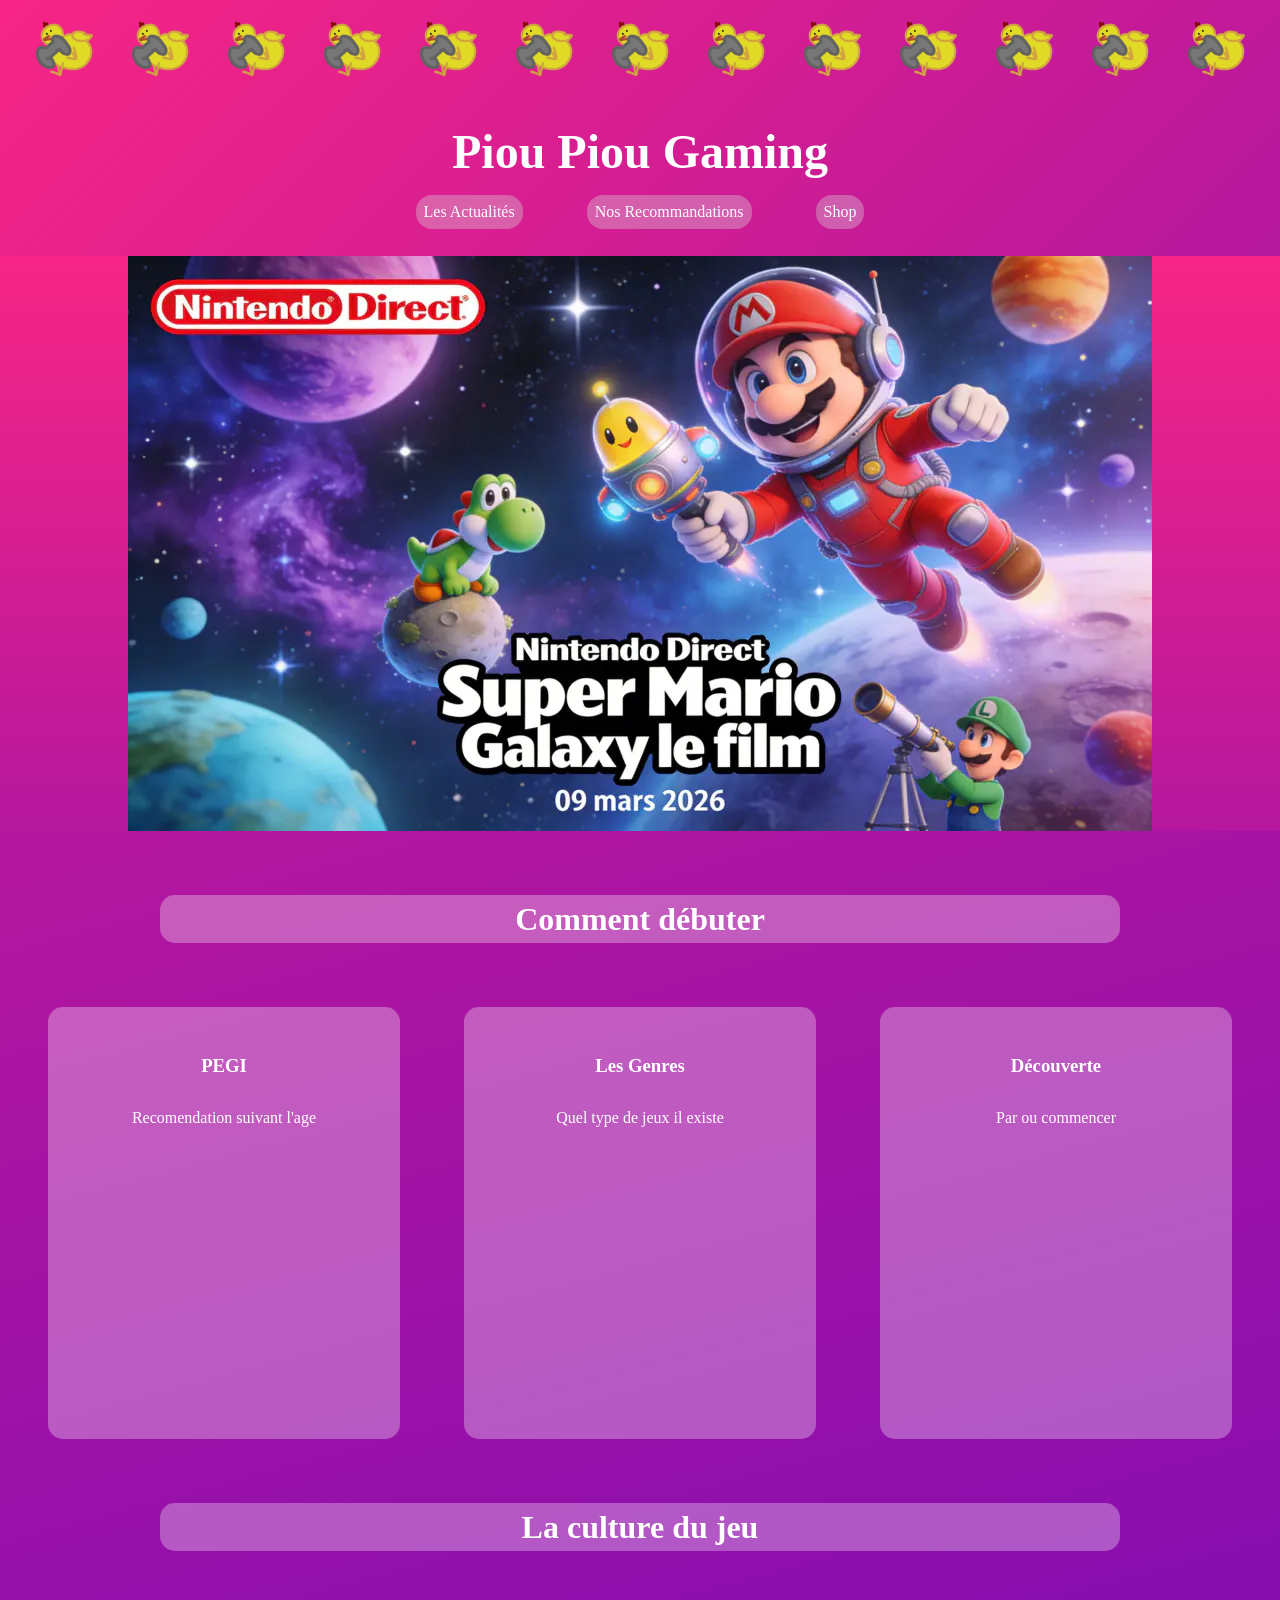
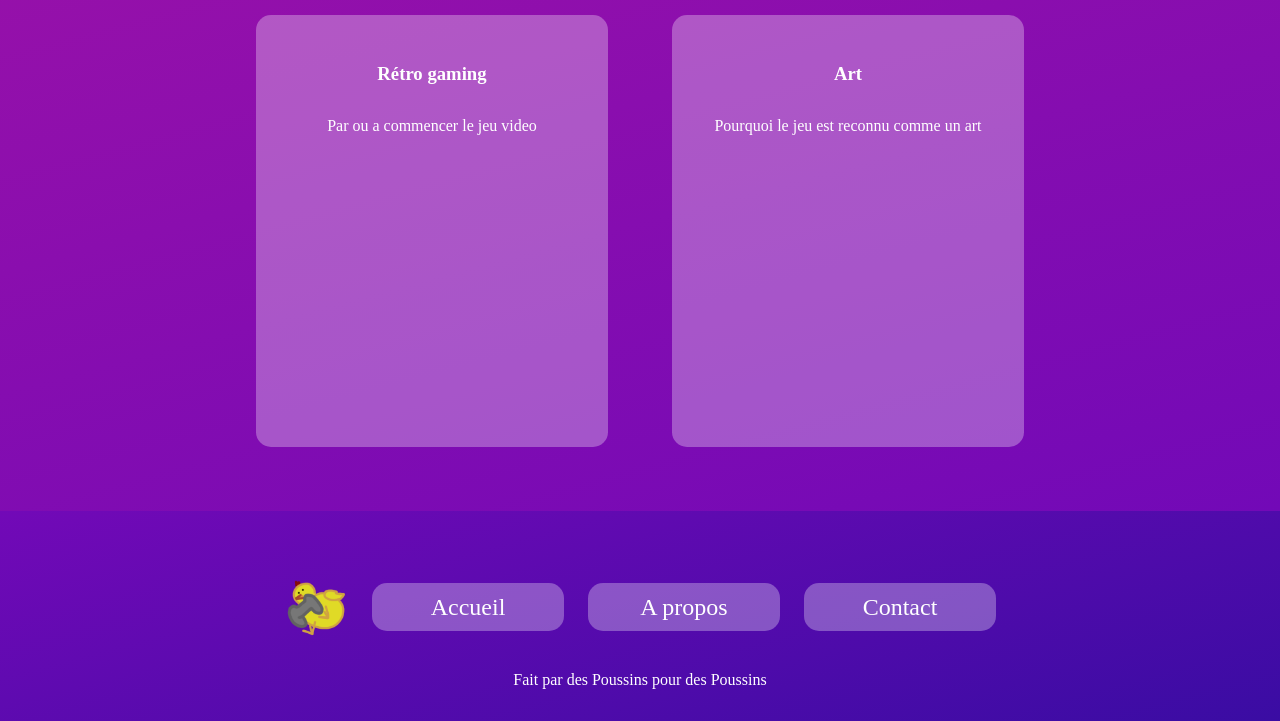
==== index.html @ 50690511 "add index html and css" ====
<!DOCTYPE html>
<html lang="fr">

<head>
    <meta charset="UTF-8">
    <meta name="viewport" content="width=device-width, initial-scale=1.0">
    <title>Piou Piou Gaming</title>
    <link rel="shortcut icon" href="./images/genr-logo.png">
    <link href="style.css" rel="stylesheet">
</head>

<body>
    <nav>
        <section class="div1">
            <a href="#"><img class="logo1" src="./images/genr-logo.png" alt="Logo"></a>
            <a href="#"><img class="logo2" src="./images/genr-logo.png" alt="Logo"></a>
            <a href="#"><img class="logo1" src="./images/genr-logo.png" alt="Logo"></a>
            <a href="#"><img class="logo2" src="./images/genr-logo.png" alt="Logo"></a>
            <a href="#"><img class="logo1" src="./images/genr-logo.png" alt="Logo"></a>
            <a href="#"><img class="logo2" src="./images/genr-logo.png" alt="Logo"></a>
            <a href="#"><img class="logo1" src="./images/genr-logo.png" alt="Logo"></a>
            <a href="#"><img class="logo2" src="./images/genr-logo.png" alt="Logo"></a>
            <a href="#"><img class="logo1" src="./images/genr-logo.png" alt="Logo"></a>
            <a href="#"><img class="logo2" src="./images/genr-logo.png" alt="Logo"></a>
            <a href="#"><img class="logo1" src="./images/genr-logo.png" alt="Logo"></a>
            <a href="#"><img class="logo2" src="./images/genr-logo.png" alt="Logo"></a>
            <a href="#"><img class="logo1" src="./images/genr-logo.png" alt="Logo"></a>
            <a href="#"><img class="logo2" src="./images/genr-logo.png" alt="Logo"></a>
            <a href="#"><img class="logo1" src="./images/genr-logo.png" alt="Logo"></a>
            <a href="#"><img class="logo2" src="./images/genr-logo.png" alt="Logo"></a>
            <a href="#"><img class="logo1" src="./images/genr-logo.png" alt="Logo"></a>
        </section>
        <div class="div2">
            <h1>Piou Piou Gaming</h1>
            <ul class="navbar">
                <li class="nav"><a href="#">Les Actualités</a></li>
                <li class="nav"><a href="#">Nos Recommandations</a></li>
                <li class="nav"><a href="#">Shop</a></li>
            </ul>
        </div>

    </nav>
    <header>
        <img src="./images/index-main.webp">
    </header>
    <main>
        <h2>Comment débuter</h2>
        <section>
            <div>
                <h3>PEGI</h3>
                <p>Recomendation suivant l'age</p>
            </div>
            <div>
                <h3>Les Genres</h3>
                <P>Quel type de jeux il existe</P>
            </div>
            <div>
                <h3>Découverte</h3>
                <p>Par ou commencer</p>
            </div>
        </section>
        <h2>La culture du jeu</h2>
        <aside>
            <div>
                <h3>Rétro gaming</h3>
                <p>Par ou a commencer le jeu video</p>
            </div>
            <div>
                <h3>Art</h3>
                <p>Pourquoi le jeu est reconnu comme un art</p>
            </div>
        </aside>
    </main>
    <footer>
        <ul>
            <img src="./images/genr-logo.png">
            <li><a href="#accueil">Accueil</a></li>
            <li><a href="#about">A propos</a></li>
            <li><a href="#contact">Contact</a></li>
        </ul>
        <p>Fait par des Poussins pour des Poussins</p>

    </footer>

</body>

</html>
---- style.css ----
:root {
    --primary-color: #f72585;
    --segondary-color: #b5179e;
    --third-color: #7209B7;
    --fourth-color: #3a0ca3;
    --fifth-color: #3f34c9;
    --sixth-color: white;
    --seventh-color: #4CC9F0;
    --eighth-color: #4895EF;
}

* {
    margin: 0;
    padding: 0;
}

nav {
    height: 16rem;
    display: flex;
    flex-direction: column;
    align-items: center;
    background: linear-gradient(135deg, var(--primary-color), var(--segondary-color));
    gap: 1rem;

    section {
        display: flex;
        align-items: center;

        a {
            .logo1 {
                width: 64px;
                margin: 1rem;
                animation-name: drop1;
                animation-duration: 3s;
                animation-timing-function: ease-in-out;
                animation-iteration-count: infinite;
            }

            .logo2 {
                width: 64px;
                margin: 1rem;
                animation-name: drop2;
                animation-duration: 3s;
                animation-timing-function: ease-in-out;
                animation-iteration-count: infinite;

            }
        }
    }

    .div2 {
        padding: 0.5rem;
        display: flex;
        flex-direction: column;
        justify-content: space-between;
        gap: 1rem;


        h1 {
            color: var(--sixth-color);
            text-align: center;
            font-size: 3rem;
        }


        ul {
            display: flex;
            gap: 4rem;

            li {
                border: 0.1875rem;
                border-radius: 1rem;
                background: rgba(217, 217, 217, 35%);
                display: flex;
                justify-content: center;
                align-items: center;
                padding: 0.5rem;


                a {
                    text-decoration: none;
                    color: var(--sixth-color);
                }
            }
        }
    }


}

header {
    background: linear-gradient(var(--primary-color), var(--segondary-color));
    display: flex;
    align-items: center;
    justify-content: space-around;

    img {
        width: 80vw;
        max-width: 1920px;
    }
}

main {
    background: linear-gradient(165deg, var(--segondary-color), var(--third-color));
    display: flex;
    flex-direction: column;
    align-items: center;
    padding-top: 4rem;
    padding-bottom: 4rem;
    gap: 4rem;

    h2 {
        color: var(--sixth-color);
        background-color: rgb(255, 255, 255, 0.3);
        border-radius: 15px;
        display: flex;
        font-size: 2rem;
        height: 3rem;
        width: 60rem;
        justify-content: center;
        align-items: center;
    }

    p {
        color: var(--sixth-color);
        display: flex;
        align-items: center;
        justify-content: center;
        padding-bottom: 64px;
    }

    section {
        display: grid;
        grid-template-columns: 1fr 1fr 1fr;
        grid-auto-rows: auto;
        align-items: center;
        justify-content: center;
        gap: 5vw;

        div {
            padding: 1rem;
            border: 20px;
            border-radius: 15px;
            background-color: rgb(255, 255, 255, 0.3);
            display: flex;
            flex-direction: column;
            align-items: center;
            width: 25vw;
            max-width: 480px;
            height: 400px;

            h3 {
                color: var(--sixth-color);
                padding: 2rem;
            }

        }
    }

    aside {
        display: grid;
        grid-template-columns: 1fr 1fr;
        align-items: center;
        justify-content: center;
        gap: 5vw;

        div {
            padding: 1rem;
            border: 20px;
            border-radius: 15px;
            background-color: rgb(255, 255, 255, 0.3);
            display: flex;
            flex-direction: column;
            align-items: center;
            width: 25vw;
            max-width: 480px;
            height: 400px;

            h3 {
                color: var(--sixth-color);
                padding: 2rem;
            }
        }
    }
}

footer {
    background: linear-gradient(165deg, var(--third-color), var(--fourth-color));
    padding: 2rem;
    display: flex;
    flex-direction: column;
    align-items: center;
    justify-content: center;

    p {
        color: var(--sixth-color);
    }

    img {
        width: 64px;
    }

    ul {
        display: flex;
        align-items: center;
        justify-content: center;
        gap: 24px;
        padding: 32px;

        li {
            background-color: rgb(255, 255, 255, 0.3);
            border-radius: 15px;
            display: flex;
            font-size: 1.5rem;
            height: 3rem;
            width: 12rem;
            justify-content: center;
            align-items: center;

            a {
                text-decoration: none;
                color: var(--sixth-color);
            }

        }
    }
}

@keyframes drop1 {
    0% {
        transform: translate(0px, 600%) rotate(90deg);
    }

    10% {
        transform: translate(0px, 600%) rotate(0deg);
    }

    40% {
        transform: translate(0px, 0px) rotate(90deg);
    }

    50% {
        transform: translate(0px, 0px) rotate(0deg);
    }

    60% {
        transform: translate(0px, 0px) rotate(90deg);
    }

    90% {
        transform: translate(0px, 600%) rotate(0deg);
    }

    100% {
        transform: translate(0px, 600%) rotate(90deg);
    }
}

@keyframes drop2 {
    0% {
        transform: translate(0px, 0px) rotate(90deg);
    }

    10% {
        transform: translate(0px, 0px) rotate(0deg);
    }

    40% {
        transform: translate(0px, 600%) rotate(90deg);
    }

    50% {
        transform: translate(0px, 600%) rotate(0deg);
    }

    60% {
        transform: translate(0px, 600%) rotate(90deg);
    }

    90% {
        transform: translate(0px, 0px) rotate(0deg);
    }

    100% {
        transform: translate(0px, 0px) rotate(90deg);
    }


}
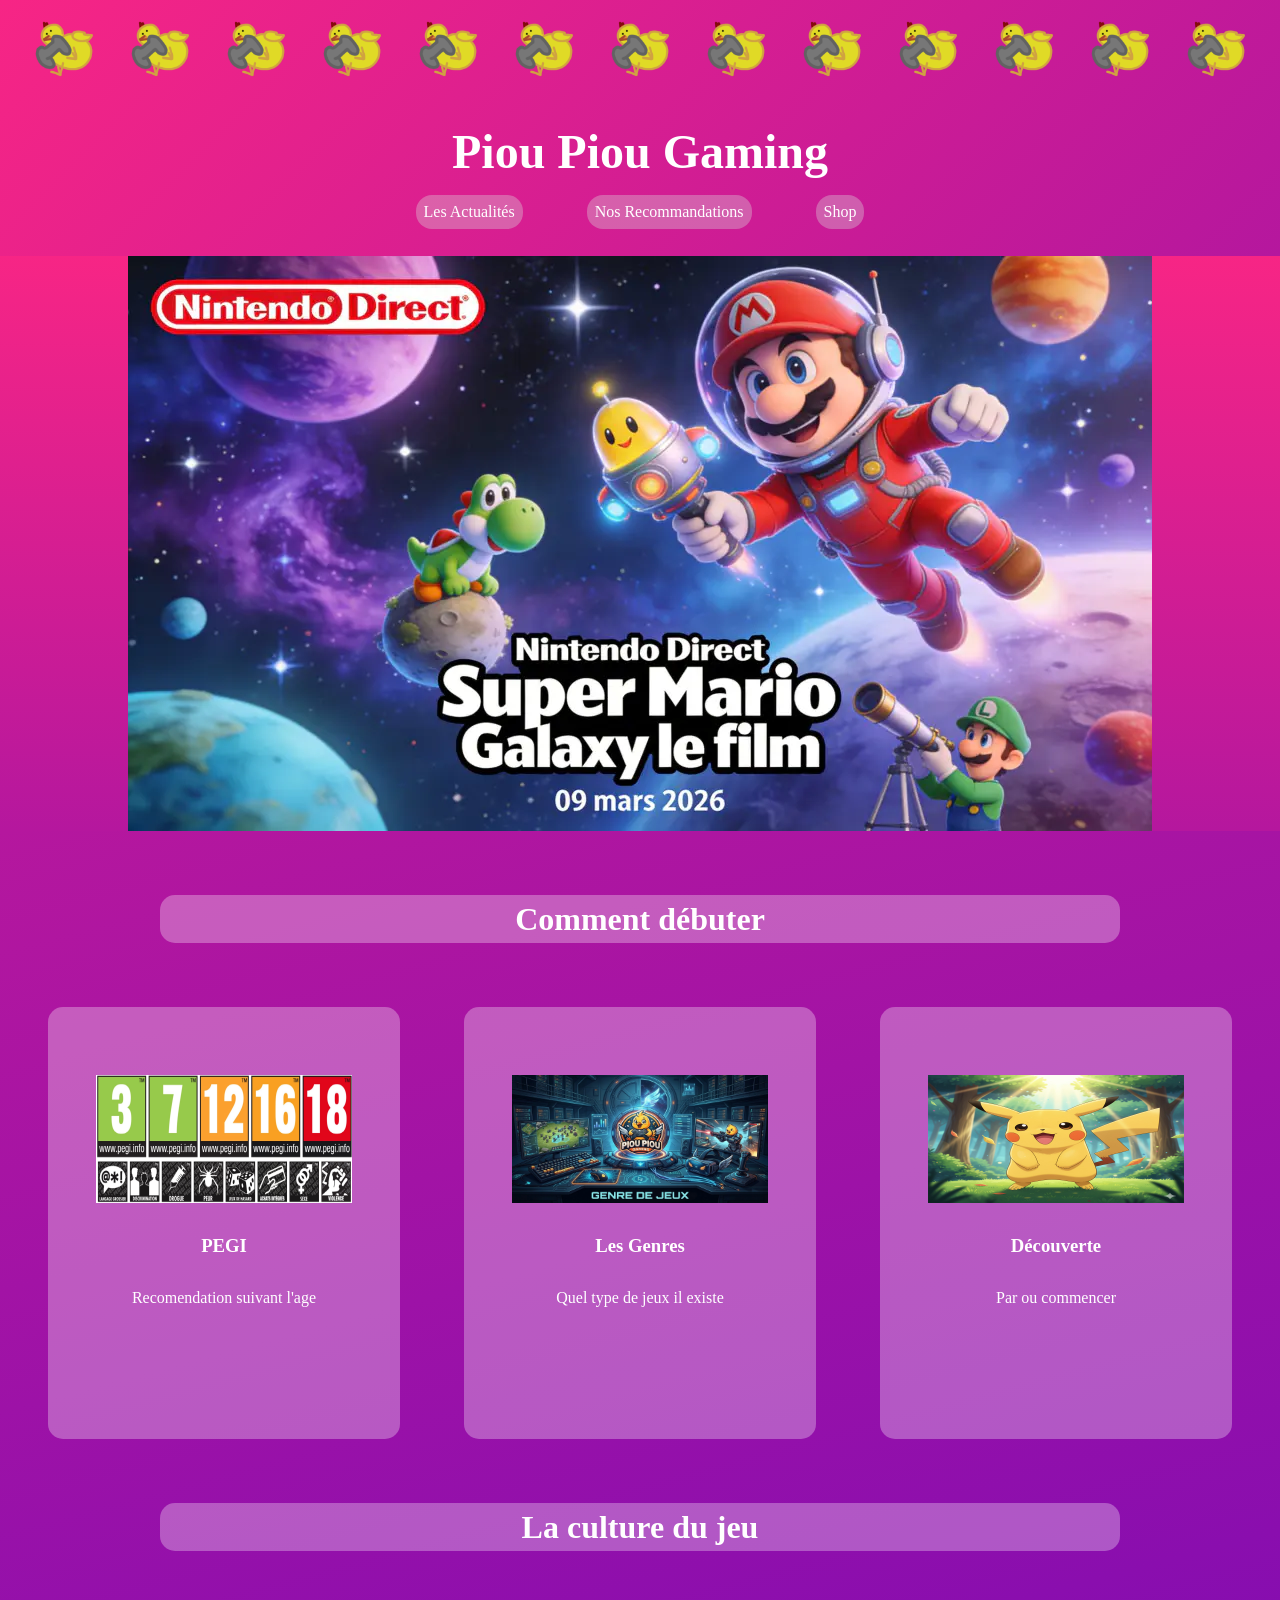
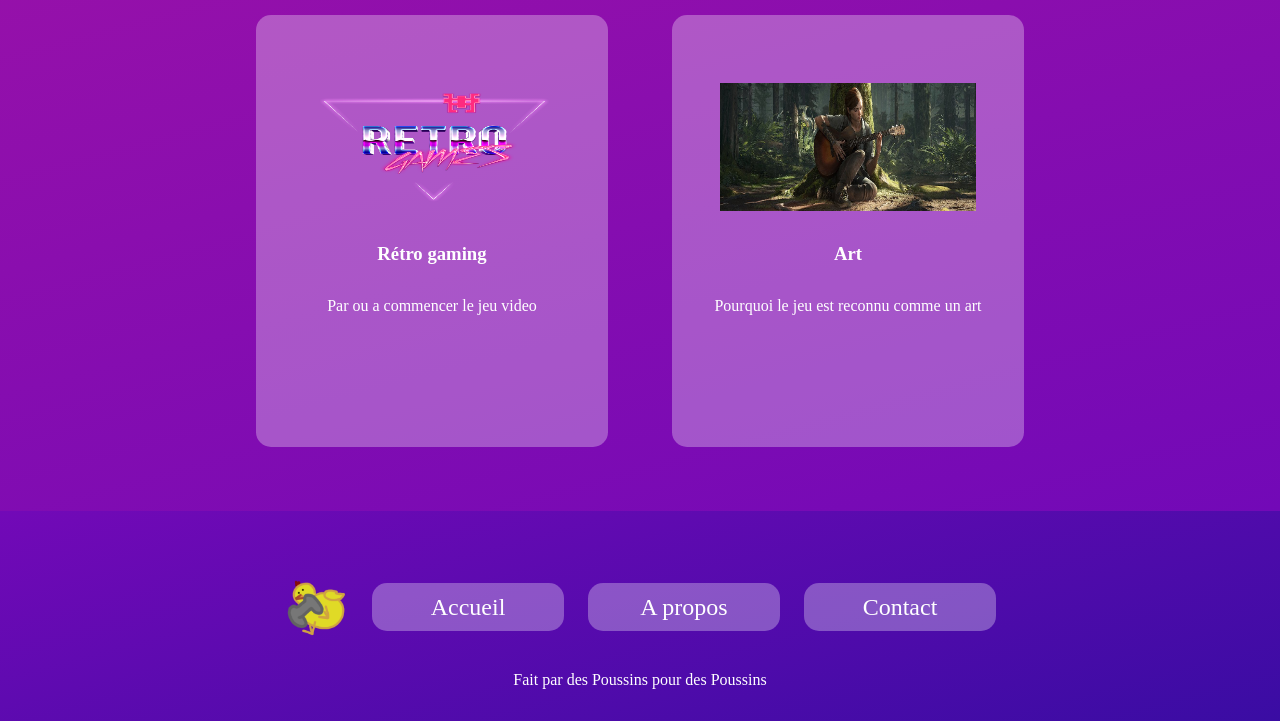
==== commit 10a4dd56: "create poussin html js and css + update index html and css + add index js and genres js" ====
--- a/index.html
+++ b/index.html
@@ -12,23 +12,23 @@
 <body>
     <nav>
         <section class="div1">
-            <a href="#"><img class="logo1" src="./images/genr-logo.png" alt="Logo"></a>
-            <a href="#"><img class="logo2" src="./images/genr-logo.png" alt="Logo"></a>
-            <a href="#"><img class="logo1" src="./images/genr-logo.png" alt="Logo"></a>
-            <a href="#"><img class="logo2" src="./images/genr-logo.png" alt="Logo"></a>
-            <a href="#"><img class="logo1" src="./images/genr-logo.png" alt="Logo"></a>
-            <a href="#"><img class="logo2" src="./images/genr-logo.png" alt="Logo"></a>
-            <a href="#"><img class="logo1" src="./images/genr-logo.png" alt="Logo"></a>
-            <a href="#"><img class="logo2" src="./images/genr-logo.png" alt="Logo"></a>
-            <a href="#"><img class="logo1" src="./images/genr-logo.png" alt="Logo"></a>
-            <a href="#"><img class="logo2" src="./images/genr-logo.png" alt="Logo"></a>
-            <a href="#"><img class="logo1" src="./images/genr-logo.png" alt="Logo"></a>
-            <a href="#"><img class="logo2" src="./images/genr-logo.png" alt="Logo"></a>
-            <a href="#"><img class="logo1" src="./images/genr-logo.png" alt="Logo"></a>
-            <a href="#"><img class="logo2" src="./images/genr-logo.png" alt="Logo"></a>
-            <a href="#"><img class="logo1" src="./images/genr-logo.png" alt="Logo"></a>
-            <a href="#"><img class="logo2" src="./images/genr-logo.png" alt="Logo"></a>
-            <a href="#"><img class="logo1" src="./images/genr-logo.png" alt="Logo"></a>
+            <a href="poussin.html"><img class="logo1" src="./images/genr-logo.png" alt="Logo"></a>
+            <a href="poussin.html"><img class="logo2" src="./images/genr-logo.png" alt="Logo"></a>
+            <a href="poussin.html"><img class="logo1" src="./images/genr-logo.png" alt="Logo"></a>
+            <a href="poussin.html"><img class="logo2" src="./images/genr-logo.png" alt="Logo"></a>
+            <a href="poussin.html"><img class="logo1" src="./images/genr-logo.png" alt="Logo"></a>
+            <a href="poussin.html"><img class="logo2" src="./images/genr-logo.png" alt="Logo"></a>
+            <a href="poussin.html"><img class="logo1" src="./images/genr-logo.png" alt="Logo"></a>
+            <a href="poussin.html"><img class="logo2" src="./images/genr-logo.png" alt="Logo"></a>
+            <a href="poussin.html"><img class="logo1" src="./images/genr-logo.png" alt="Logo"></a>
+            <a href="poussin.html"><img class="logo2" src="./images/genr-logo.png" alt="Logo"></a>
+            <a href="poussin.html"><img class="logo1" src="./images/genr-logo.png" alt="Logo"></a>
+            <a href="poussin.html"><img class="logo2" src="./images/genr-logo.png" alt="Logo"></a>
+            <a href="poussin.html"><img class="logo1" src="./images/genr-logo.png" alt="Logo"></a>
+            <a href="poussin.html"><img class="logo2" src="./images/genr-logo.png" alt="Logo"></a>
+            <a href="poussin.html"><img class="logo1" src="./images/genr-logo.png" alt="Logo"></a>
+            <a href="poussin.html"><img class="logo2" src="./images/genr-logo.png" alt="Logo"></a>
+            <a href="poussin.html"><img class="logo1" src="./images/genr-logo.png" alt="Logo"></a>
         </section>
         <div class="div2">
             <h1>Piou Piou Gaming</h1>
@@ -46,29 +46,44 @@
     <main>
         <h2>Comment débuter</h2>
         <section>
-            <div>
-                <h3>PEGI</h3>
-                <p>Recomendation suivant l'age</p>
-            </div>
-            <div>
-                <h3>Les Genres</h3>
-                <P>Quel type de jeux il existe</P>
-            </div>
-            <div>
-                <h3>Découverte</h3>
-                <p>Par ou commencer</p>
-            </div>
+            <a href="pegi.html">
+                <div class="divjs">
+                    <img src="./images/Pegi.jpeg" alt="pegi">
+                    <h3>PEGI</h3>
+                    <p>Recomendation suivant l'age</p>
+                </div>
+            </a>
+            <a href="genres.html">
+                <div class="divjs">
+                    <img src="./images/genr-header.png" alt="genreimg">
+                    <h3>Les Genres</h3>
+                    <P>Quel type de jeux il existe</P>
+                </div>
+            </a>
+            <a href="discovery.html">
+                <div class="divjs">
+                    <img src="img1_1.jpg" alt="discoveryimg">
+                    <h3>Découverte</h3>
+                    <p>Par ou commencer</p>
+                </div>
+            </a>
         </section>
         <h2>La culture du jeu</h2>
         <aside>
-            <div>
-                <h3>Rétro gaming</h3>
-                <p>Par ou a commencer le jeu video</p>
-            </div>
-            <div>
-                <h3>Art</h3>
-                <p>Pourquoi le jeu est reconnu comme un art</p>
-            </div>
+            <a href="retro.html">
+                <div class="divjs">
+                    <img src="./images/retroTriangle.png" alt="retroimg">
+                    <h3>Rétro gaming</h3>
+                    <p>Par ou a commencer le jeu video</p>
+                </div>
+            </a>
+            <a href="art.html">
+                <div class="divjs">
+                    <img src="./images/art-titre.png" alt="">
+                    <h3>Art</h3>
+                    <p>Pourquoi le jeu est reconnu comme un art</p>
+                </div>
+            </a>
         </aside>
     </main>
     <footer>
@@ -81,7 +96,7 @@
         <p>Fait par des Poussins pour des Poussins</p>
 
     </footer>
-
+    <script src="index.js"></script>
 </body>
 
 </html>
--- a/style.css
+++ b/style.css
@@ -14,6 +14,10 @@
     padding: 0;
 }
 
+.blue {
+    background-color: var(--eighth-color);
+}
+
 nav {
     height: 16rem;
     display: flex;
@@ -137,23 +141,36 @@
         justify-content: center;
         gap: 5vw;
 
-        div {
-            padding: 1rem;
-            border: 20px;
-            border-radius: 15px;
-            background-color: rgb(255, 255, 255, 0.3);
-            display: flex;
-            flex-direction: column;
-            align-items: center;
-            width: 25vw;
-            max-width: 480px;
-            height: 400px;
-
-            h3 {
-                color: var(--sixth-color);
-                padding: 2rem;
-            }
-
+        a {
+            text-decoration: none;
+
+            div {
+                padding: 1rem;
+                border: 20px;
+                border-radius: 15px;
+                background-color: rgb(255, 255, 255, 0.3);
+                display: flex;
+                flex-direction: column;
+                align-items: center;
+                justify-content: center;
+                width: 25vw;
+                max-width: 480px;
+                height: 400px;
+
+                img {
+                    height: 10vw;
+                    width: 20vw;
+                    max-width: 480px;
+                    max-height: 250px;
+
+                }
+
+                h3 {
+                    color: var(--sixth-color);
+                    padding: 2rem;
+                }
+
+            }
         }
     }
 
@@ -164,21 +181,35 @@
         justify-content: center;
         gap: 5vw;
 
-        div {
-            padding: 1rem;
-            border: 20px;
-            border-radius: 15px;
-            background-color: rgb(255, 255, 255, 0.3);
-            display: flex;
-            flex-direction: column;
-            align-items: center;
-            width: 25vw;
-            max-width: 480px;
-            height: 400px;
-
-            h3 {
-                color: var(--sixth-color);
-                padding: 2rem;
+        a {
+            text-decoration: none;
+
+            div {
+                padding: 1rem;
+                border: 20px;
+                border-radius: 15px;
+                background-color: rgb(255, 255, 255, 0.3);
+                display: flex;
+                flex-direction: column;
+                align-items: center;
+                justify-content: center;
+                width: 25vw;
+                max-width: 480px;
+                height: 400px;
+                ;
+
+                img {
+                    height: 10vw;
+                    width: 20vw;
+                    max-width: 480px;
+                    max-height: 250px;
+
+                }
+
+                h3 {
+                    color: var(--sixth-color);
+                    padding: 2rem;
+                }
             }
         }
     }
@@ -286,4 +317,47 @@
     }
 
 
+}
+
+@media screen and (max-width: 768px) {
+
+    main {
+        section {
+            display: flex;
+            flex-direction: column;
+            gap: 5rem;
+
+
+            a {
+                div {
+                    width: 60vw;
+
+                    img {
+                        height: 50vw;
+                        width: 50vw;
+                    }
+                }
+            }
+        }
+
+        aside {
+            display: flex;
+            flex-direction: column;
+            gap: 5rem;
+
+
+            a {
+
+
+                div {
+                    width: 60vw;
+
+                    img {
+                        height: 50vw;
+                        width: 50vw;
+                    }
+                }
+            }
+        }
+    }
 }
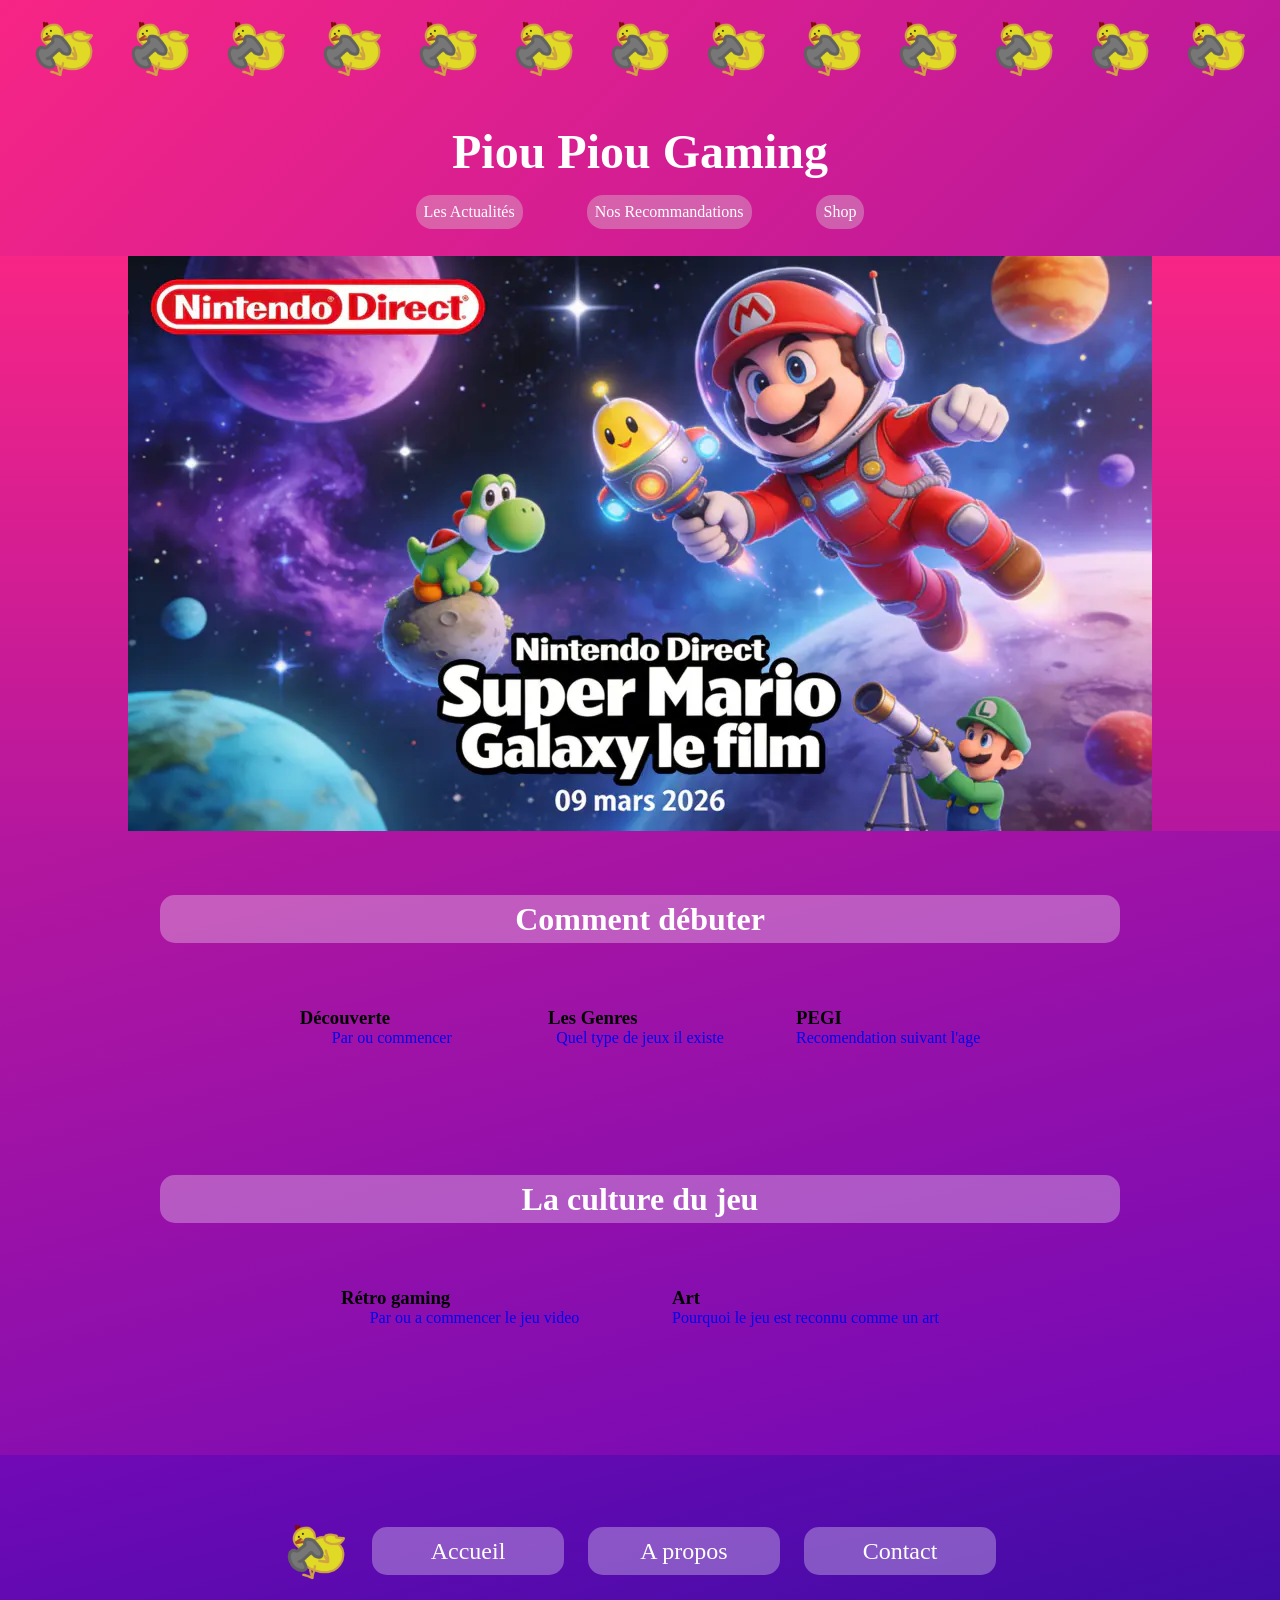
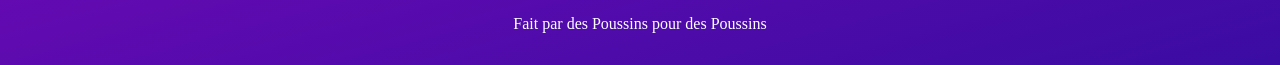
==== commit 8d073bca: "navbar .html .css .js and modifation index.html, retro .html .css with var() and pic" ====
--- a/index.html
+++ b/index.html
@@ -12,23 +12,23 @@
 <body>
     <nav>
         <section class="div1">
-            <a href="poussin.html"><img class="logo1" src="./images/genr-logo.png" alt="Logo"></a>
-            <a href="poussin.html"><img class="logo2" src="./images/genr-logo.png" alt="Logo"></a>
-            <a href="poussin.html"><img class="logo1" src="./images/genr-logo.png" alt="Logo"></a>
-            <a href="poussin.html"><img class="logo2" src="./images/genr-logo.png" alt="Logo"></a>
-            <a href="poussin.html"><img class="logo1" src="./images/genr-logo.png" alt="Logo"></a>
-            <a href="poussin.html"><img class="logo2" src="./images/genr-logo.png" alt="Logo"></a>
-            <a href="poussin.html"><img class="logo1" src="./images/genr-logo.png" alt="Logo"></a>
-            <a href="poussin.html"><img class="logo2" src="./images/genr-logo.png" alt="Logo"></a>
-            <a href="poussin.html"><img class="logo1" src="./images/genr-logo.png" alt="Logo"></a>
-            <a href="poussin.html"><img class="logo2" src="./images/genr-logo.png" alt="Logo"></a>
-            <a href="poussin.html"><img class="logo1" src="./images/genr-logo.png" alt="Logo"></a>
-            <a href="poussin.html"><img class="logo2" src="./images/genr-logo.png" alt="Logo"></a>
-            <a href="poussin.html"><img class="logo1" src="./images/genr-logo.png" alt="Logo"></a>
-            <a href="poussin.html"><img class="logo2" src="./images/genr-logo.png" alt="Logo"></a>
-            <a href="poussin.html"><img class="logo1" src="./images/genr-logo.png" alt="Logo"></a>
-            <a href="poussin.html"><img class="logo2" src="./images/genr-logo.png" alt="Logo"></a>
-            <a href="poussin.html"><img class="logo1" src="./images/genr-logo.png" alt="Logo"></a>
+            <a href="#"><img class="logo1" src="./images/genr-logo.png" alt="Logo"></a>
+            <a href="#"><img class="logo2" src="./images/genr-logo.png" alt="Logo"></a>
+            <a href="#"><img class="logo1" src="./images/genr-logo.png" alt="Logo"></a>
+            <a href="#"><img class="logo2" src="./images/genr-logo.png" alt="Logo"></a>
+            <a href="#"><img class="logo1" src="./images/genr-logo.png" alt="Logo"></a>
+            <a href="#"><img class="logo2" src="./images/genr-logo.png" alt="Logo"></a>
+            <a href="#"><img class="logo1" src="./images/genr-logo.png" alt="Logo"></a>
+            <a href="#"><img class="logo2" src="./images/genr-logo.png" alt="Logo"></a>
+            <a href="#"><img class="logo1" src="./images/genr-logo.png" alt="Logo"></a>
+            <a href="#"><img class="logo2" src="./images/genr-logo.png" alt="Logo"></a>
+            <a href="#"><img class="logo1" src="./images/genr-logo.png" alt="Logo"></a>
+            <a href="#"><img class="logo2" src="./images/genr-logo.png" alt="Logo"></a>
+            <a href="#"><img class="logo1" src="./images/genr-logo.png" alt="Logo"></a>
+            <a href="#"><img class="logo2" src="./images/genr-logo.png" alt="Logo"></a>
+            <a href="#"><img class="logo1" src="./images/genr-logo.png" alt="Logo"></a>
+            <a href="#"><img class="logo2" src="./images/genr-logo.png" alt="Logo"></a>
+            <a href="#"><img class="logo1" src="./images/genr-logo.png" alt="Logo"></a>
         </section>
         <div class="div2">
             <h1>Piou Piou Gaming</h1>
@@ -46,44 +46,29 @@
     <main>
         <h2>Comment débuter</h2>
         <section>
-            <a href="pegi.html">
-                <div class="divjs">
-                    <img src="./images/Pegi.jpeg" alt="pegi">
-                    <h3>PEGI</h3>
-                    <p>Recomendation suivant l'age</p>
-                </div>
-            </a>
-            <a href="genres.html">
-                <div class="divjs">
-                    <img src="./images/genr-header.png" alt="genreimg">
-                    <h3>Les Genres</h3>
-                    <P>Quel type de jeux il existe</P>
-                </div>
-            </a>
-            <a href="discovery.html">
-                <div class="divjs">
-                    <img src="img1_1.jpg" alt="discoveryimg">
-                    <h3>Découverte</h3>
-                    <p>Par ou commencer</p>
-                </div>
-            </a>
+            <div>
+                <h3>Découverte</h3>
+                <p><a href="discovery.html">Par ou commencer</a></p>
+            </div>
+            <div>
+                <h3>Les Genres</h3>
+                <P><a href="genres.html">Quel type de jeux il existe</a></P>
+            </div>
+            <div>
+                <h3>PEGI</h3>
+                <p><a href="pegi.html">Recomendation suivant l'age</a></p>
+            </div>
         </section>
         <h2>La culture du jeu</h2>
         <aside>
-            <a href="retro.html">
-                <div class="divjs">
-                    <img src="./images/retroTriangle.png" alt="retroimg">
-                    <h3>Rétro gaming</h3>
-                    <p>Par ou a commencer le jeu video</p>
-                </div>
-            </a>
-            <a href="art.html">
-                <div class="divjs">
-                    <img src="./images/art-titre.png" alt="">
-                    <h3>Art</h3>
-                    <p>Pourquoi le jeu est reconnu comme un art</p>
-                </div>
-            </a>
+            <div>
+                <h3>Rétro gaming</h3>
+                <p><a href="retro.html">Par ou a commencer le jeu video</a></p>
+            </div>
+            <div>
+                <h3>Art</h3>
+                <p><a href="art.html">Pourquoi le jeu est reconnu comme un art</a></p>
+            </div>
         </aside>
     </main>
     <footer>
@@ -96,7 +81,7 @@
         <p>Fait par des Poussins pour des Poussins</p>
 
     </footer>
-    <script src="index.js"></script>
+
 </body>
 
 </html>
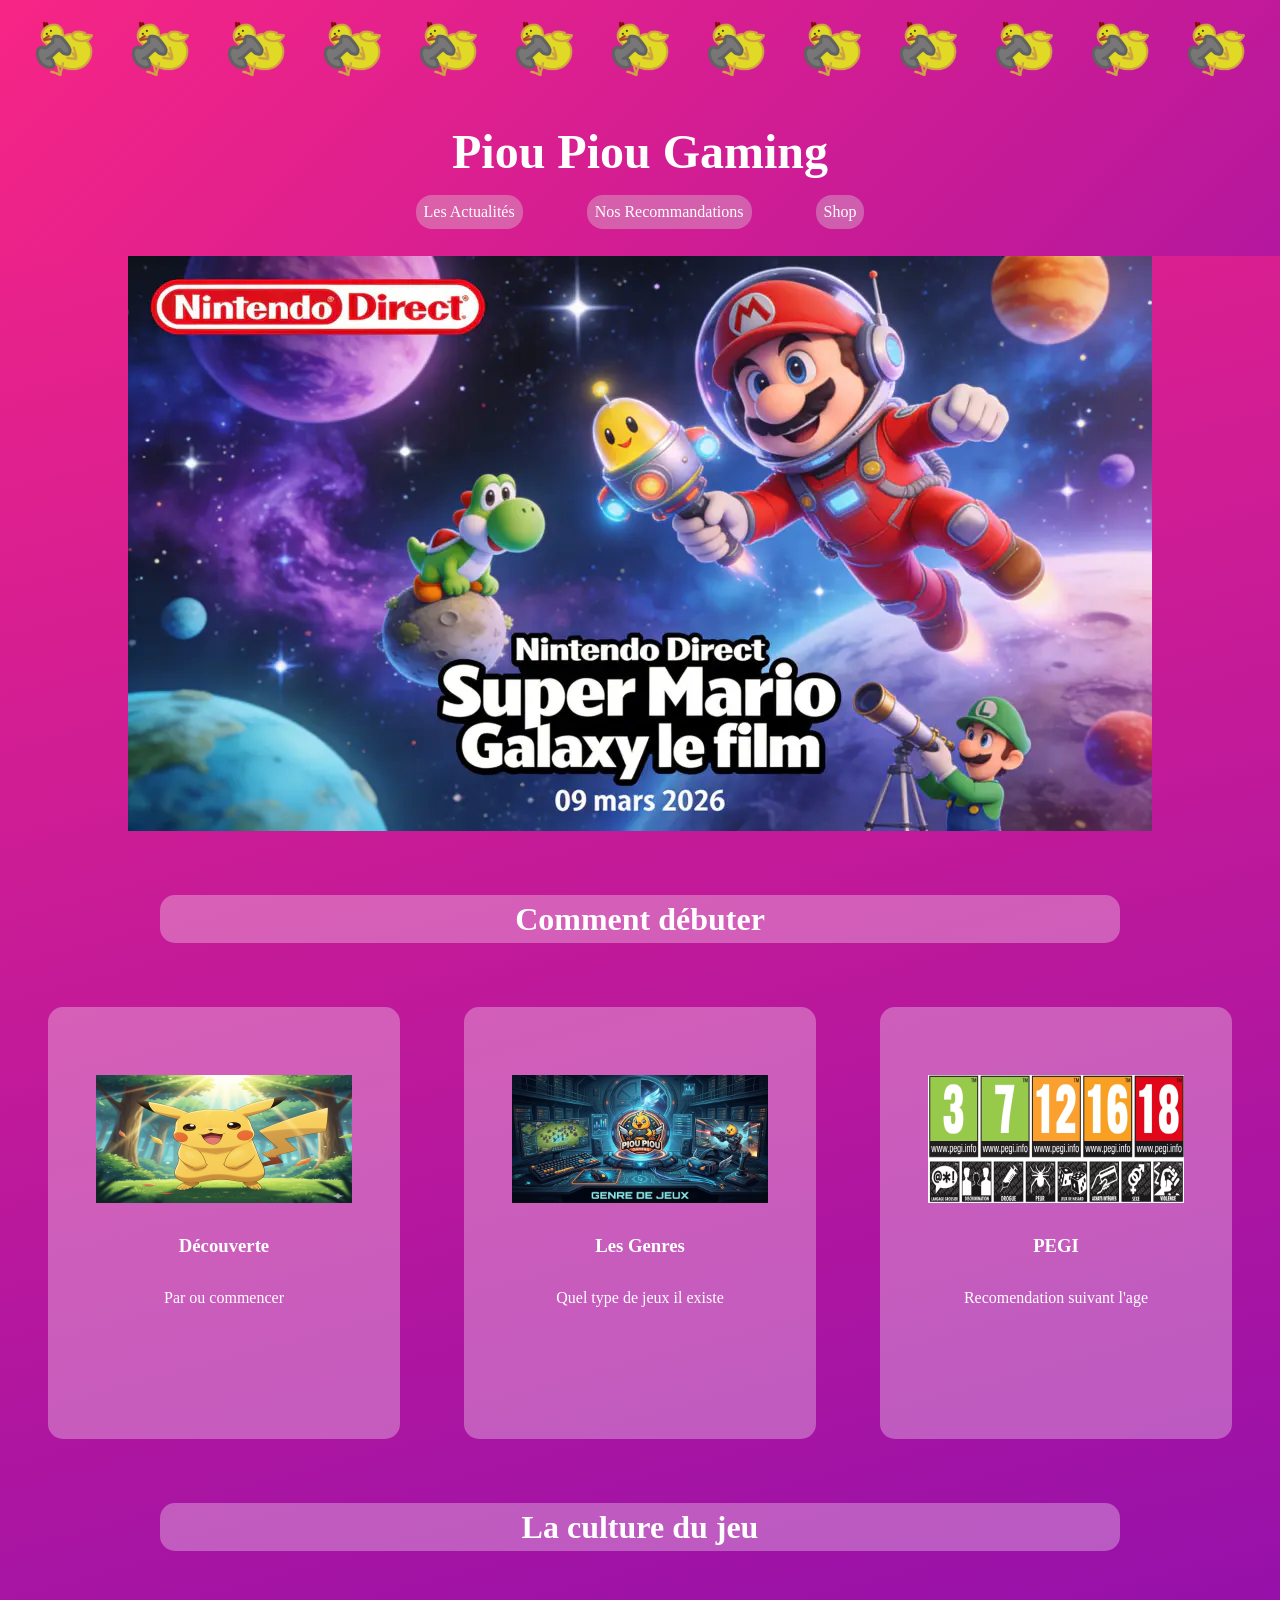
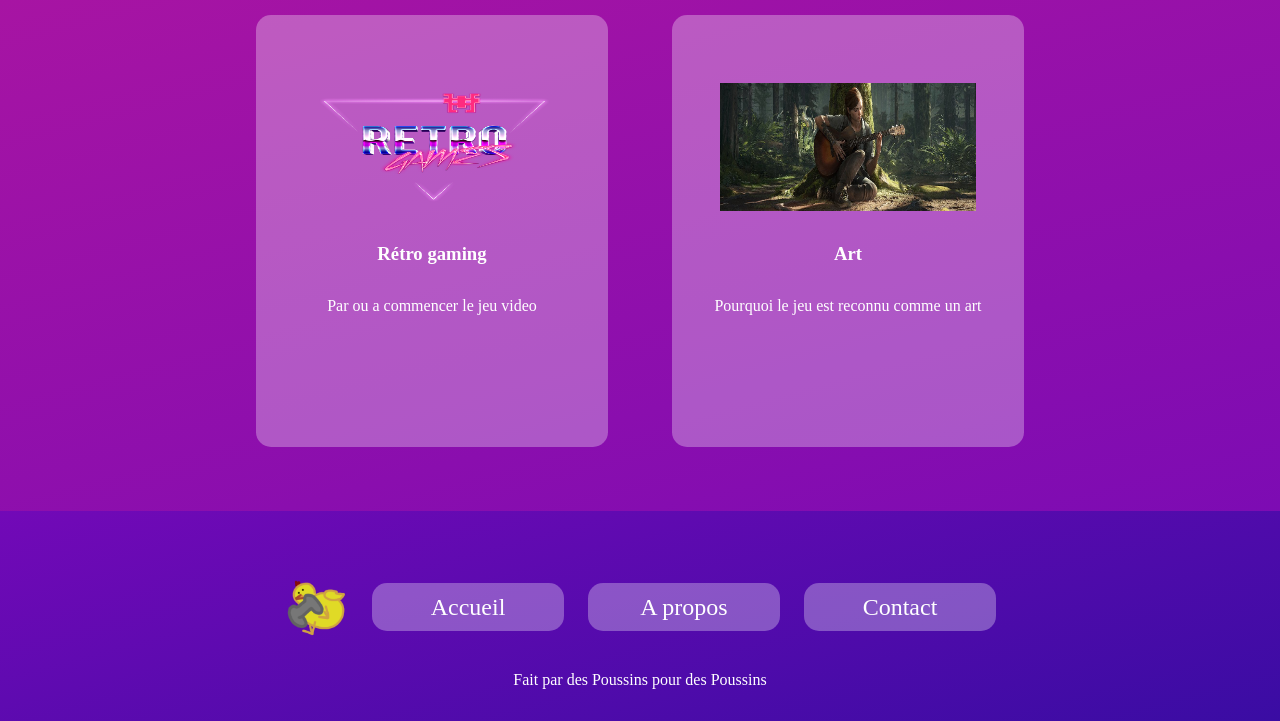
==== commit a072edee: "add img in index js" ====
--- a/index.html
+++ b/index.html
@@ -12,23 +12,23 @@
 <body>
     <nav>
         <section class="div1">
-            <a href="#"><img class="logo1" src="./images/genr-logo.png" alt="Logo"></a>
-            <a href="#"><img class="logo2" src="./images/genr-logo.png" alt="Logo"></a>
-            <a href="#"><img class="logo1" src="./images/genr-logo.png" alt="Logo"></a>
-            <a href="#"><img class="logo2" src="./images/genr-logo.png" alt="Logo"></a>
-            <a href="#"><img class="logo1" src="./images/genr-logo.png" alt="Logo"></a>
-            <a href="#"><img class="logo2" src="./images/genr-logo.png" alt="Logo"></a>
-            <a href="#"><img class="logo1" src="./images/genr-logo.png" alt="Logo"></a>
-            <a href="#"><img class="logo2" src="./images/genr-logo.png" alt="Logo"></a>
-            <a href="#"><img class="logo1" src="./images/genr-logo.png" alt="Logo"></a>
-            <a href="#"><img class="logo2" src="./images/genr-logo.png" alt="Logo"></a>
-            <a href="#"><img class="logo1" src="./images/genr-logo.png" alt="Logo"></a>
-            <a href="#"><img class="logo2" src="./images/genr-logo.png" alt="Logo"></a>
-            <a href="#"><img class="logo1" src="./images/genr-logo.png" alt="Logo"></a>
-            <a href="#"><img class="logo2" src="./images/genr-logo.png" alt="Logo"></a>
-            <a href="#"><img class="logo1" src="./images/genr-logo.png" alt="Logo"></a>
-            <a href="#"><img class="logo2" src="./images/genr-logo.png" alt="Logo"></a>
-            <a href="#"><img class="logo1" src="./images/genr-logo.png" alt="Logo"></a>
+            <a href="poussin.html"><img class="logo1" src="./images/genr-logo.png" alt="Logo"></a>
+            <a href="poussin.html"><img class="logo2" src="./images/genr-logo.png" alt="Logo"></a>
+            <a href="poussin.html"><img class="logo1" src="./images/genr-logo.png" alt="Logo"></a>
+            <a href="poussin.html"><img class="logo2" src="./images/genr-logo.png" alt="Logo"></a>
+            <a href="poussin.html"><img class="logo1" src="./images/genr-logo.png" alt="Logo"></a>
+            <a href="poussin.html"><img class="logo2" src="./images/genr-logo.png" alt="Logo"></a>
+            <a href="poussin.html"><img class="logo1" src="./images/genr-logo.png" alt="Logo"></a>
+            <a href="poussin.html"><img class="logo2" src="./images/genr-logo.png" alt="Logo"></a>
+            <a href="poussin.html"><img class="logo1" src="./images/genr-logo.png" alt="Logo"></a>
+            <a href="poussin.html"><img class="logo2" src="./images/genr-logo.png" alt="Logo"></a>
+            <a href="poussin.html"><img class="logo1" src="./images/genr-logo.png" alt="Logo"></a>
+            <a href="poussin.html"><img class="logo2" src="./images/genr-logo.png" alt="Logo"></a>
+            <a href="poussin.html"><img class="logo1" src="./images/genr-logo.png" alt="Logo"></a>
+            <a href="poussin.html"><img class="logo2" src="./images/genr-logo.png" alt="Logo"></a>
+            <a href="poussin.html"><img class="logo1" src="./images/genr-logo.png" alt="Logo"></a>
+            <a href="poussin.html"><img class="logo2" src="./images/genr-logo.png" alt="Logo"></a>
+            <a href="poussin.html"><img class="logo1" src="./images/genr-logo.png" alt="Logo"></a>
         </section>
         <div class="div2">
             <h1>Piou Piou Gaming</h1>
@@ -41,34 +41,49 @@
 
     </nav>
     <header>
-        <img src="./images/index-main.webp">
+        <img id="headerImg" src="./images/index-main.webp">
     </header>
     <main>
         <h2>Comment débuter</h2>
         <section>
-            <div>
-                <h3>Découverte</h3>
-                <p><a href="discovery.html">Par ou commencer</a></p>
-            </div>
-            <div>
-                <h3>Les Genres</h3>
-                <P><a href="genres.html">Quel type de jeux il existe</a></P>
-            </div>
-            <div>
-                <h3>PEGI</h3>
-                <p><a href="pegi.html">Recomendation suivant l'age</a></p>
-            </div>
+            <a href="discovery.html">
+                <div class="divjs">
+                    <img src="img1_1.jpg" alt="discoveryimg">
+                    <h3>Découverte</h3>
+                    <p>Par ou commencer</p>
+                </div>
+            </a>
+            <a href="genres.html">
+                <div class="divjs">
+                    <img src="./images/genr-header.png" alt="genreimg">
+                    <h3>Les Genres</h3>
+                    <P>Quel type de jeux il existe</P>
+                </div>
+            </a>
+            <a href="pegi.html">
+                <div class="divjs">
+                    <img src="./images/Pegi.jpeg" alt="pegi">
+                    <h3>PEGI</h3>
+                    <p>Recomendation suivant l'age</p>
+                </div>
+            </a>
         </section>
         <h2>La culture du jeu</h2>
         <aside>
-            <div>
-                <h3>Rétro gaming</h3>
-                <p><a href="retro.html">Par ou a commencer le jeu video</a></p>
-            </div>
-            <div>
-                <h3>Art</h3>
-                <p><a href="art.html">Pourquoi le jeu est reconnu comme un art</a></p>
-            </div>
+            <a href="retro.html">
+                <div class="divjs">
+                    <img src="./images/retroTriangle.png" alt="retroimg">
+                    <h3>Rétro gaming</h3>
+                    <p>Par ou a commencer le jeu video</p>
+                </div>
+            </a>
+            <a href="art.html">
+                <div class="divjs">
+                    <img src="./images/art-titre.png" alt="">
+                    <h3>Art</h3>
+                    <p>Pourquoi le jeu est reconnu comme un art</p>
+                </div>
+            </a>
         </aside>
     </main>
     <footer>
@@ -81,7 +96,7 @@
         <p>Fait par des Poussins pour des Poussins</p>
 
     </footer>
-
+    <script src="index.js"></script>
 </body>
 
 </html>
--- a/style.css
+++ b/style.css
@@ -14,8 +14,21 @@
     padding: 0;
 }
 
+#headerImg {
+    opacity: 1;
+    transition: opacity 1s ease-in-out;
+}
+
+#headerImg.hidden {
+    opacity: 0;
+}
+
 .blue {
     background-color: var(--eighth-color);
+}
+
+body {
+    background: linear-gradient(165deg, var(--primary-color), var(--third-color));
 }
 
 nav {
@@ -93,7 +106,6 @@
 }
 
 header {
-    background: linear-gradient(var(--primary-color), var(--segondary-color));
     display: flex;
     align-items: center;
     justify-content: space-around;
@@ -105,7 +117,6 @@
 }
 
 main {
-    background: linear-gradient(165deg, var(--segondary-color), var(--third-color));
     display: flex;
     flex-direction: column;
     align-items: center;
@@ -257,13 +268,14 @@
     }
 }
 
+
 @keyframes drop1 {
     0% {
-        transform: translate(0px, 600%) rotate(90deg);
+        transform: translate(0px, 250%) rotate(90deg);
     }
 
     10% {
-        transform: translate(0px, 600%) rotate(0deg);
+        transform: translate(0px, 250%) rotate(0deg);
     }
 
     40% {
@@ -279,11 +291,11 @@
     }
 
     90% {
-        transform: translate(0px, 600%) rotate(0deg);
+        transform: translate(0px, 250%) rotate(0deg);
     }
 
     100% {
-        transform: translate(0px, 600%) rotate(90deg);
+        transform: translate(0px, 250%) rotate(90deg);
     }
 }
 
@@ -297,15 +309,15 @@
     }
 
     40% {
-        transform: translate(0px, 600%) rotate(90deg);
+        transform: translate(0px, 250%) rotate(90deg);
     }
 
     50% {
-        transform: translate(0px, 600%) rotate(0deg);
+        transform: translate(0px, 250%) rotate(0deg);
     }
 
     60% {
-        transform: translate(0px, 600%) rotate(90deg);
+        transform: translate(0px, 250%) rotate(90deg);
     }
 
     90% {
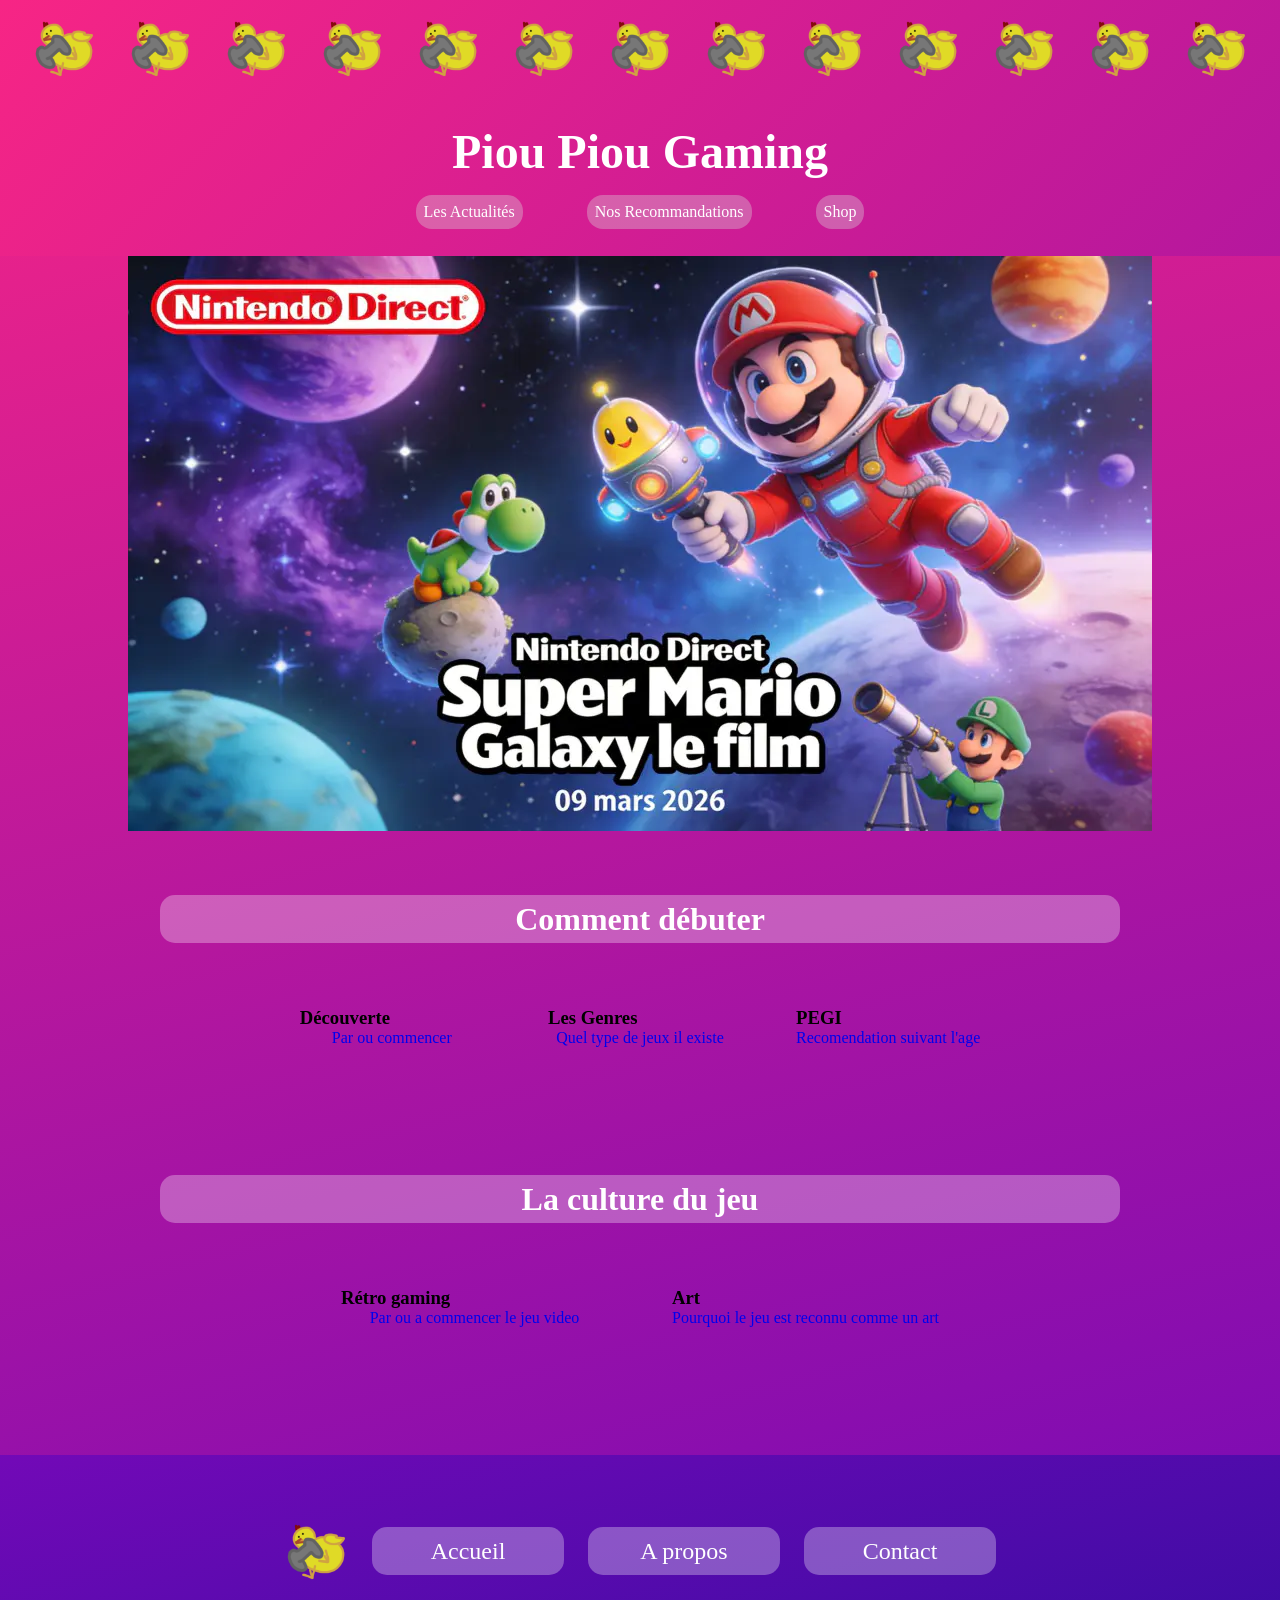
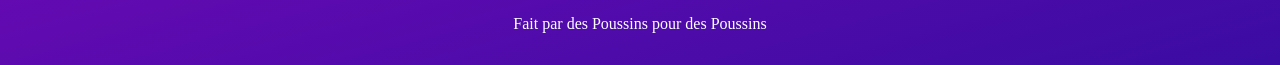
==== commit c9a0c023: "Merge pull request #10 from SoleneMend/0013-code+js-retro 0013 code+js retro" ====
--- a/index.html
+++ b/index.html
@@ -12,23 +12,23 @@
 <body>
     <nav>
         <section class="div1">
-            <a href="poussin.html"><img class="logo1" src="./images/genr-logo.png" alt="Logo"></a>
-            <a href="poussin.html"><img class="logo2" src="./images/genr-logo.png" alt="Logo"></a>
-            <a href="poussin.html"><img class="logo1" src="./images/genr-logo.png" alt="Logo"></a>
-            <a href="poussin.html"><img class="logo2" src="./images/genr-logo.png" alt="Logo"></a>
-            <a href="poussin.html"><img class="logo1" src="./images/genr-logo.png" alt="Logo"></a>
-            <a href="poussin.html"><img class="logo2" src="./images/genr-logo.png" alt="Logo"></a>
-            <a href="poussin.html"><img class="logo1" src="./images/genr-logo.png" alt="Logo"></a>
-            <a href="poussin.html"><img class="logo2" src="./images/genr-logo.png" alt="Logo"></a>
-            <a href="poussin.html"><img class="logo1" src="./images/genr-logo.png" alt="Logo"></a>
-            <a href="poussin.html"><img class="logo2" src="./images/genr-logo.png" alt="Logo"></a>
-            <a href="poussin.html"><img class="logo1" src="./images/genr-logo.png" alt="Logo"></a>
-            <a href="poussin.html"><img class="logo2" src="./images/genr-logo.png" alt="Logo"></a>
-            <a href="poussin.html"><img class="logo1" src="./images/genr-logo.png" alt="Logo"></a>
-            <a href="poussin.html"><img class="logo2" src="./images/genr-logo.png" alt="Logo"></a>
-            <a href="poussin.html"><img class="logo1" src="./images/genr-logo.png" alt="Logo"></a>
-            <a href="poussin.html"><img class="logo2" src="./images/genr-logo.png" alt="Logo"></a>
-            <a href="poussin.html"><img class="logo1" src="./images/genr-logo.png" alt="Logo"></a>
+            <a href="#"><img class="logo1" src="./images/genr-logo.png" alt="Logo"></a>
+            <a href="#"><img class="logo2" src="./images/genr-logo.png" alt="Logo"></a>
+            <a href="#"><img class="logo1" src="./images/genr-logo.png" alt="Logo"></a>
+            <a href="#"><img class="logo2" src="./images/genr-logo.png" alt="Logo"></a>
+            <a href="#"><img class="logo1" src="./images/genr-logo.png" alt="Logo"></a>
+            <a href="#"><img class="logo2" src="./images/genr-logo.png" alt="Logo"></a>
+            <a href="#"><img class="logo1" src="./images/genr-logo.png" alt="Logo"></a>
+            <a href="#"><img class="logo2" src="./images/genr-logo.png" alt="Logo"></a>
+            <a href="#"><img class="logo1" src="./images/genr-logo.png" alt="Logo"></a>
+            <a href="#"><img class="logo2" src="./images/genr-logo.png" alt="Logo"></a>
+            <a href="#"><img class="logo1" src="./images/genr-logo.png" alt="Logo"></a>
+            <a href="#"><img class="logo2" src="./images/genr-logo.png" alt="Logo"></a>
+            <a href="#"><img class="logo1" src="./images/genr-logo.png" alt="Logo"></a>
+            <a href="#"><img class="logo2" src="./images/genr-logo.png" alt="Logo"></a>
+            <a href="#"><img class="logo1" src="./images/genr-logo.png" alt="Logo"></a>
+            <a href="#"><img class="logo2" src="./images/genr-logo.png" alt="Logo"></a>
+            <a href="#"><img class="logo1" src="./images/genr-logo.png" alt="Logo"></a>
         </section>
         <div class="div2">
             <h1>Piou Piou Gaming</h1>
@@ -41,49 +41,34 @@
 
     </nav>
     <header>
-        <img id="headerImg" src="./images/index-main.webp">
+        <img src="./images/index-main.webp">
     </header>
     <main>
         <h2>Comment débuter</h2>
         <section>
-            <a href="discovery.html">
-                <div class="divjs">
-                    <img src="img1_1.jpg" alt="discoveryimg">
-                    <h3>Découverte</h3>
-                    <p>Par ou commencer</p>
-                </div>
-            </a>
-            <a href="genres.html">
-                <div class="divjs">
-                    <img src="./images/genr-header.png" alt="genreimg">
-                    <h3>Les Genres</h3>
-                    <P>Quel type de jeux il existe</P>
-                </div>
-            </a>
-            <a href="pegi.html">
-                <div class="divjs">
-                    <img src="./images/Pegi.jpeg" alt="pegi">
-                    <h3>PEGI</h3>
-                    <p>Recomendation suivant l'age</p>
-                </div>
-            </a>
+            <div>
+                <h3>Découverte</h3>
+                <p><a href="discovery.html">Par ou commencer</a></p>
+            </div>
+            <div>
+                <h3>Les Genres</h3>
+                <P><a href="genres.html">Quel type de jeux il existe</a></P>
+            </div>
+            <div>
+                <h3>PEGI</h3>
+                <p><a href="pegi.html">Recomendation suivant l'age</a></p>
+            </div>
         </section>
         <h2>La culture du jeu</h2>
         <aside>
-            <a href="retro.html">
-                <div class="divjs">
-                    <img src="./images/retroTriangle.png" alt="retroimg">
-                    <h3>Rétro gaming</h3>
-                    <p>Par ou a commencer le jeu video</p>
-                </div>
-            </a>
-            <a href="art.html">
-                <div class="divjs">
-                    <img src="./images/art-titre.png" alt="">
-                    <h3>Art</h3>
-                    <p>Pourquoi le jeu est reconnu comme un art</p>
-                </div>
-            </a>
+            <div>
+                <h3>Rétro gaming</h3>
+                <p><a href="retro.html">Par ou a commencer le jeu video</a></p>
+            </div>
+            <div>
+                <h3>Art</h3>
+                <p><a href="art.html">Pourquoi le jeu est reconnu comme un art</a></p>
+            </div>
         </aside>
     </main>
     <footer>
@@ -96,7 +81,7 @@
         <p>Fait par des Poussins pour des Poussins</p>
 
     </footer>
-    <script src="index.js"></script>
+
 </body>
 
 </html>
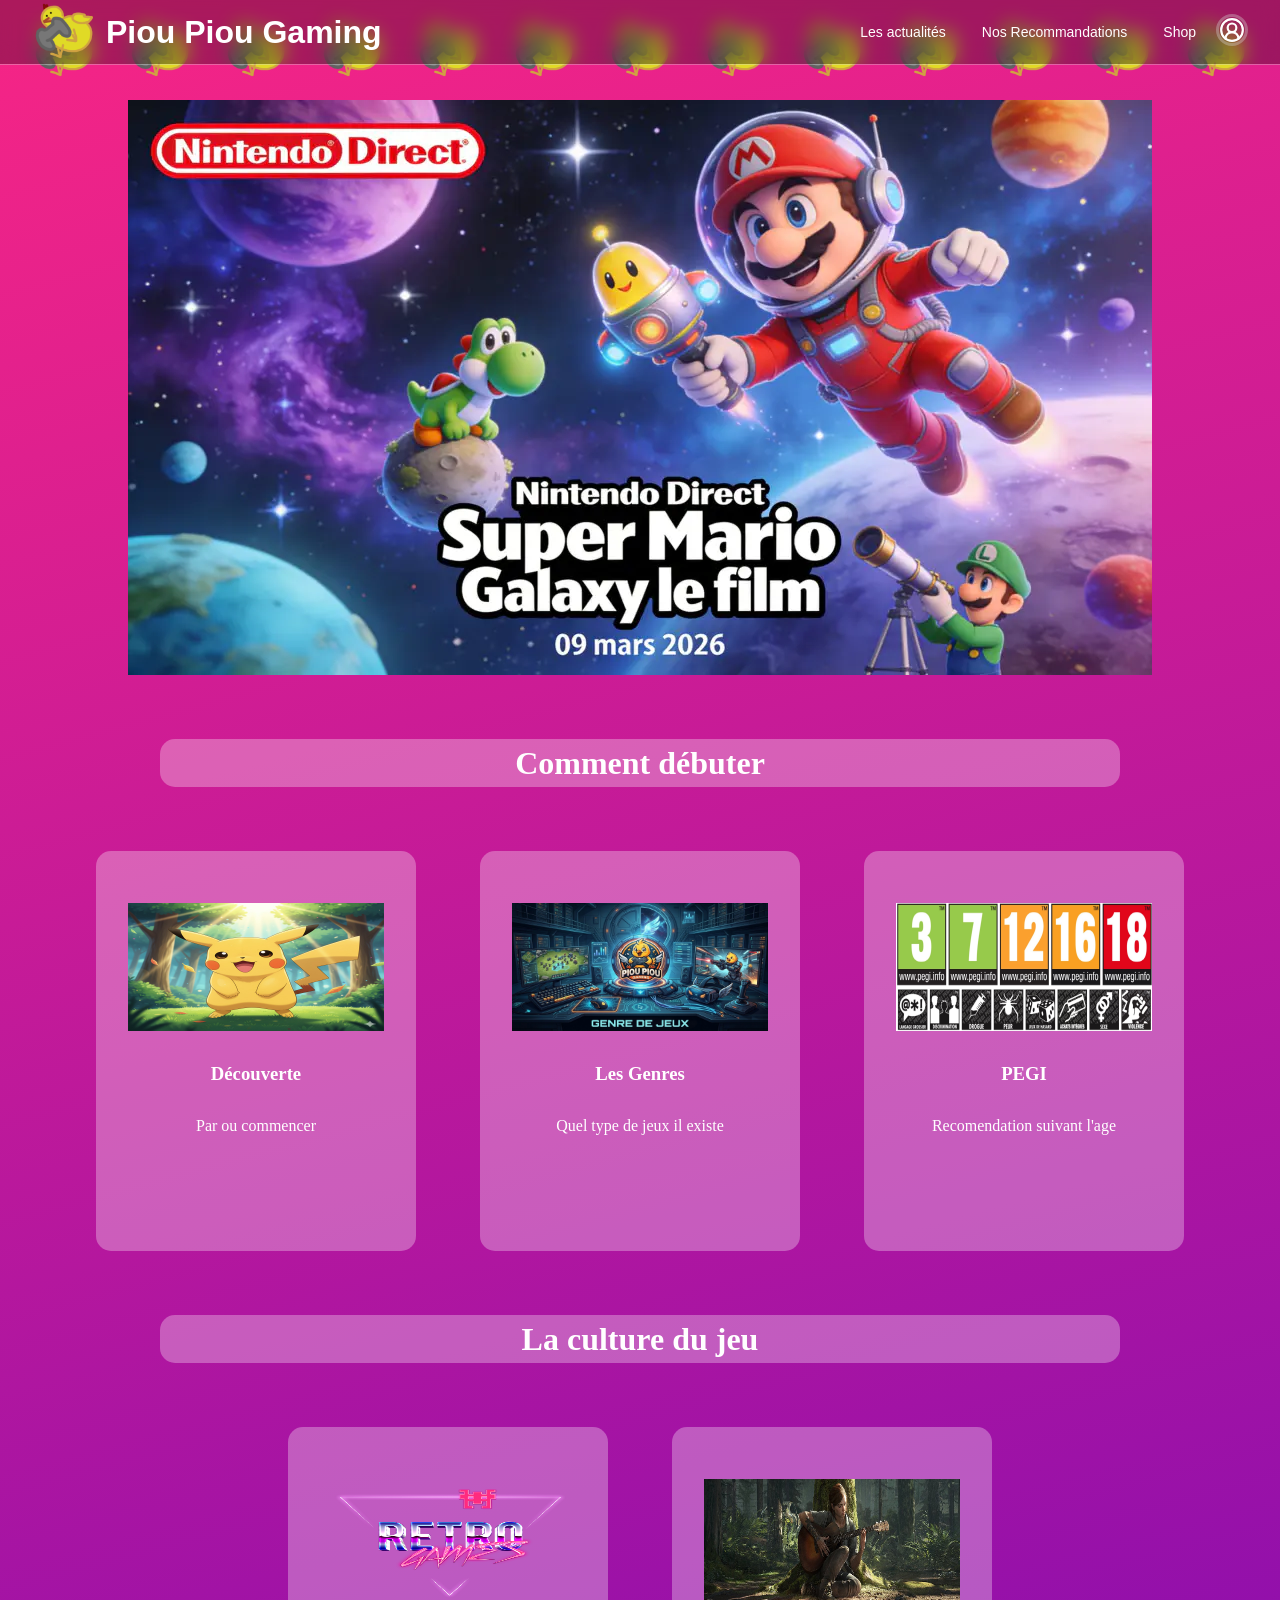
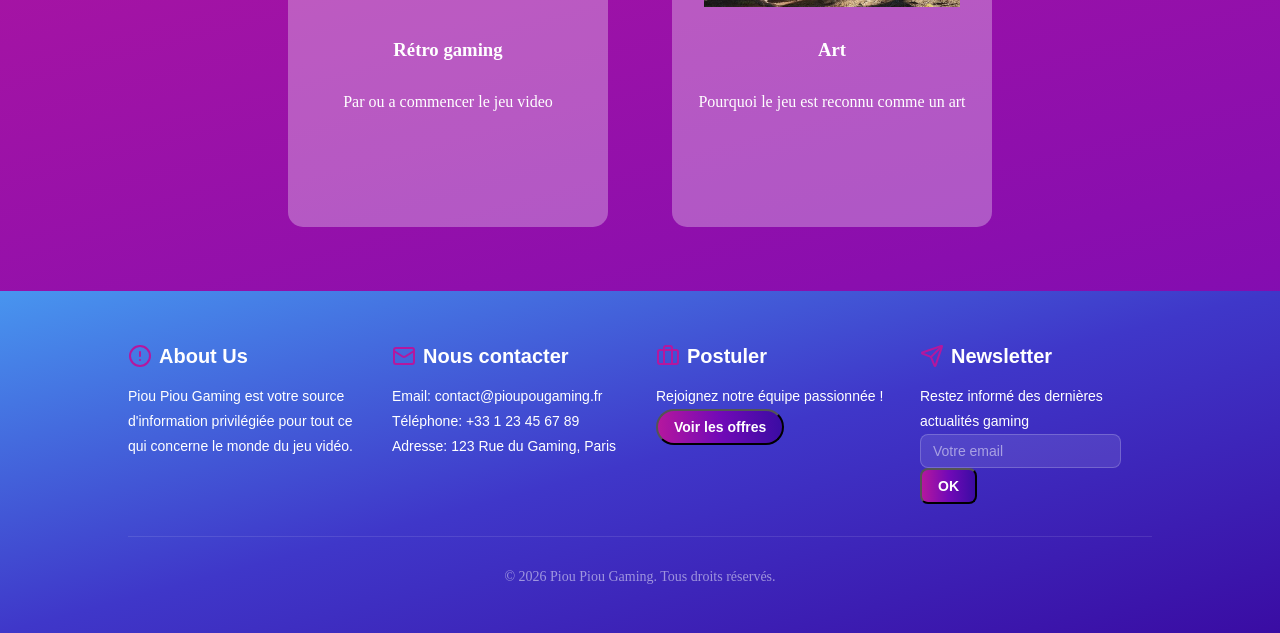
==== commit fce0f0de: "integr nav and footer in index and genres" ====
--- a/index.html
+++ b/index.html
@@ -10,78 +10,75 @@
 </head>
 
 <body>
-    <nav>
-        <section class="div1">
-            <a href="#"><img class="logo1" src="./images/genr-logo.png" alt="Logo"></a>
-            <a href="#"><img class="logo2" src="./images/genr-logo.png" alt="Logo"></a>
-            <a href="#"><img class="logo1" src="./images/genr-logo.png" alt="Logo"></a>
-            <a href="#"><img class="logo2" src="./images/genr-logo.png" alt="Logo"></a>
-            <a href="#"><img class="logo1" src="./images/genr-logo.png" alt="Logo"></a>
-            <a href="#"><img class="logo2" src="./images/genr-logo.png" alt="Logo"></a>
-            <a href="#"><img class="logo1" src="./images/genr-logo.png" alt="Logo"></a>
-            <a href="#"><img class="logo2" src="./images/genr-logo.png" alt="Logo"></a>
-            <a href="#"><img class="logo1" src="./images/genr-logo.png" alt="Logo"></a>
-            <a href="#"><img class="logo2" src="./images/genr-logo.png" alt="Logo"></a>
-            <a href="#"><img class="logo1" src="./images/genr-logo.png" alt="Logo"></a>
-            <a href="#"><img class="logo2" src="./images/genr-logo.png" alt="Logo"></a>
-            <a href="#"><img class="logo1" src="./images/genr-logo.png" alt="Logo"></a>
-            <a href="#"><img class="logo2" src="./images/genr-logo.png" alt="Logo"></a>
-            <a href="#"><img class="logo1" src="./images/genr-logo.png" alt="Logo"></a>
-            <a href="#"><img class="logo2" src="./images/genr-logo.png" alt="Logo"></a>
-            <a href="#"><img class="logo1" src="./images/genr-logo.png" alt="Logo"></a>
-        </section>
-        <div class="div2">
-            <h1>Piou Piou Gaming</h1>
-            <ul class="navbar">
-                <li class="nav"><a href="#">Les Actualités</a></li>
-                <li class="nav"><a href="#">Nos Recommandations</a></li>
-                <li class="nav"><a href="#">Shop</a></li>
-            </ul>
-        </div>
+    <div id="navbar"></div>
+    <section class="div1">
+        <a href="poussin.html"><img class="logo1" src="./images/genr-logo.png" alt="Logo"></a>
+        <a href="poussin.html"><img class="logo2" src="./images/genr-logo.png" alt="Logo"></a>
+        <a href="poussin.html"><img class="logo1" src="./images/genr-logo.png" alt="Logo"></a>
+        <a href="poussin.html"><img class="logo2" src="./images/genr-logo.png" alt="Logo"></a>
+        <a href="poussin.html"><img class="logo1" src="./images/genr-logo.png" alt="Logo"></a>
+        <a href="poussin.html"><img class="logo2" src="./images/genr-logo.png" alt="Logo"></a>
+        <a href="poussin.html"><img class="logo1" src="./images/genr-logo.png" alt="Logo"></a>
+        <a href="poussin.html"><img class="logo2" src="./images/genr-logo.png" alt="Logo"></a>
+        <a href="poussin.html"><img class="logo1" src="./images/genr-logo.png" alt="Logo"></a>
+        <a href="poussin.html"><img class="logo2" src="./images/genr-logo.png" alt="Logo"></a>
+        <a href="poussin.html"><img class="logo1" src="./images/genr-logo.png" alt="Logo"></a>
+        <a href="poussin.html"><img class="logo2" src="./images/genr-logo.png" alt="Logo"></a>
+        <a href="poussin.html"><img class="logo1" src="./images/genr-logo.png" alt="Logo"></a>
+    </section>
 
     </nav>
     <header>
-        <img src="./images/index-main.webp">
+        <img id="headerImg" src="./images/index-main.webp">
     </header>
     <main>
         <h2>Comment débuter</h2>
         <section>
-            <div>
-                <h3>Découverte</h3>
-                <p><a href="discovery.html">Par ou commencer</a></p>
-            </div>
-            <div>
-                <h3>Les Genres</h3>
-                <P><a href="genres.html">Quel type de jeux il existe</a></P>
-            </div>
-            <div>
-                <h3>PEGI</h3>
-                <p><a href="pegi.html">Recomendation suivant l'age</a></p>
-            </div>
+            <a href="discovery.html">
+                <div class="divjs">
+                    <img src="img1_1.jpg" alt="discoveryimg">
+                    <h3>Découverte</h3>
+                    <p>Par ou commencer</p>
+                </div>
+            </a>
+            <a href="genres.html">
+                <div class="divjs">
+                    <img src="./images/genr-header.png" alt="genreimg">
+                    <h3>Les Genres</h3>
+                    <P>Quel type de jeux il existe</P>
+                </div>
+            </a>
+            <a href="pegi.html">
+                <div class="divjs">
+                    <img src="./images/Pegi.jpeg" alt="pegi">
+                    <h3>PEGI</h3>
+                    <p>Recomendation suivant l'age</p>
+                </div>
+            </a>
         </section>
         <h2>La culture du jeu</h2>
         <aside>
-            <div>
-                <h3>Rétro gaming</h3>
-                <p><a href="retro.html">Par ou a commencer le jeu video</a></p>
-            </div>
-            <div>
-                <h3>Art</h3>
-                <p><a href="art.html">Pourquoi le jeu est reconnu comme un art</a></p>
-            </div>
+            <a href="retro.html">
+                <div class="divjs">
+                    <img src="./images/retroTriangle.png" alt="retroimg">
+                    <h3>Rétro gaming</h3>
+                    <p>Par ou a commencer le jeu video</p>
+                </div>
+            </a>
+            <a href="art.html">
+                <div class="divjs">
+                    <img src="./images/art-titre.png" alt="">
+                    <h3>Art</h3>
+                    <p>Pourquoi le jeu est reconnu comme un art</p>
+                </div>
+            </a>
         </aside>
     </main>
-    <footer>
-        <ul>
-            <img src="./images/genr-logo.png">
-            <li><a href="#accueil">Accueil</a></li>
-            <li><a href="#about">A propos</a></li>
-            <li><a href="#contact">Contact</a></li>
-        </ul>
-        <p>Fait par des Poussins pour des Poussins</p>
+    <div id="footer"></div>
 
-    </footer>
-
+    <script src="navBar.js"></script>
+    <script src="index.js"></script>
+    <script src="footer.js"></script>
 </body>
 
 </html>
--- a/style.css
+++ b/style.css
@@ -31,78 +31,32 @@
     background: linear-gradient(165deg, var(--primary-color), var(--third-color));
 }
 
-nav {
-    height: 16rem;
+.div1 {
     display: flex;
-    flex-direction: column;
     align-items: center;
-    background: linear-gradient(135deg, var(--primary-color), var(--segondary-color));
-    gap: 1rem;
-
-    section {
-        display: flex;
-        align-items: center;
-
-        a {
-            .logo1 {
-                width: 64px;
-                margin: 1rem;
-                animation-name: drop1;
-                animation-duration: 3s;
-                animation-timing-function: ease-in-out;
-                animation-iteration-count: infinite;
-            }
-
-            .logo2 {
-                width: 64px;
-                margin: 1rem;
-                animation-name: drop2;
-                animation-duration: 3s;
-                animation-timing-function: ease-in-out;
-                animation-iteration-count: infinite;
-
-            }
-        }
-    }
-
-    .div2 {
-        padding: 0.5rem;
-        display: flex;
-        flex-direction: column;
-        justify-content: space-between;
-        gap: 1rem;
-
-
-        h1 {
-            color: var(--sixth-color);
-            text-align: center;
-            font-size: 3rem;
-        }
-
-
-        ul {
-            display: flex;
-            gap: 4rem;
-
-            li {
-                border: 0.1875rem;
-                border-radius: 1rem;
-                background: rgba(217, 217, 217, 35%);
-                display: flex;
-                justify-content: center;
-                align-items: center;
-                padding: 0.5rem;
-
-
-                a {
-                    text-decoration: none;
-                    color: var(--sixth-color);
-                }
-            }
-        }
-    }
-
-
+    justify-content: center;
+    width: 100vw;
+}
+
+a {
+    .logo1 {
+        width: 64px;
+        margin: 1rem;
+        animation-name: drop1;
+        animation-duration: 3s;
+        animation-timing-function: ease-in-out;
+        animation-iteration-count: infinite;
+    }
+
+    .logo2 {
+        width: 64px;
+        margin: 1rem;
+        animation-name: drop2;
+        animation-duration: 3s;
+        animation-timing-function: ease-in-out;
+        animation-iteration-count: infinite;
+
+    }
 }
 
 header {
@@ -226,49 +180,6 @@
     }
 }
 
-footer {
-    background: linear-gradient(165deg, var(--third-color), var(--fourth-color));
-    padding: 2rem;
-    display: flex;
-    flex-direction: column;
-    align-items: center;
-    justify-content: center;
-
-    p {
-        color: var(--sixth-color);
-    }
-
-    img {
-        width: 64px;
-    }
-
-    ul {
-        display: flex;
-        align-items: center;
-        justify-content: center;
-        gap: 24px;
-        padding: 32px;
-
-        li {
-            background-color: rgb(255, 255, 255, 0.3);
-            border-radius: 15px;
-            display: flex;
-            font-size: 1.5rem;
-            height: 3rem;
-            width: 12rem;
-            justify-content: center;
-            align-items: center;
-
-            a {
-                text-decoration: none;
-                color: var(--sixth-color);
-            }
-
-        }
-    }
-}
-
-
 @keyframes drop1 {
     0% {
         transform: translate(0px, 250%) rotate(90deg);
@@ -332,6 +243,23 @@
 }
 
 @media screen and (max-width: 768px) {
+    @keyframes drop2 {
+        0% {
+            transform: translate(0px, 0px) rotate(0deg);
+        }
+
+        50% {
+            transform: translate(0px, 0px) rotate(90deg);
+        }
+
+        0% {
+            transform: translate(0px, 0px) rotate(0deg);
+        }
+    }
+
+    .logo1 {
+        display: none;
+    }
 
     main {
         section {
@@ -372,4 +300,6 @@
             }
         }
     }
+
+
 }
